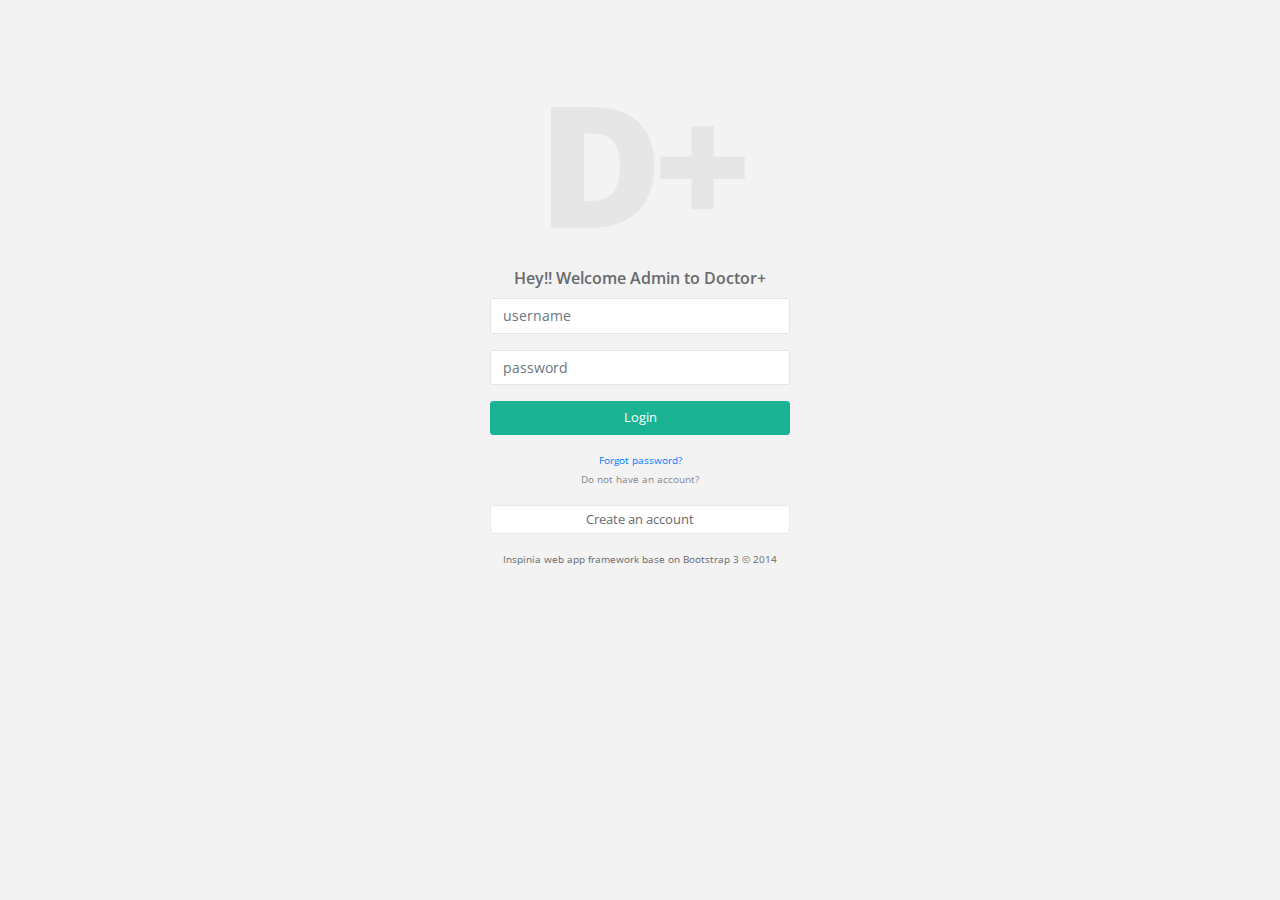
==== WebContent/index.html @ eed7217c "adding hey there" ====
<!DOCTYPE html>
<!-- saved from url=(0090)file:///D:/SridharVinci3UI/Inspinia/inspinia_admin-v2.9.2/inspinia_admin-v2.9.2/login.html -->
<html><!-- Mirrored from webapplayers.com/inspinia_admin-v2.9.2/login.html by HTTrack Website Copier/3.x [XR&CO'2014], Thu, 26 Sep 2019 14:20:38 GMT --><head><meta http-equiv="Content-Type" content="text/html; charset=UTF-8">


 <meta name="viewport" content="width=device-width, initial-scale=1.0">

 <title>DoctorApp | Login</title>

 <link href="./INSPINIA _ Login_files/bootstrap.min.css" rel="stylesheet">
 <link href="./INSPINIA _ Login_files/font-awesome.css" rel="stylesheet">

 <link href="./INSPINIA _ Login_files/animate.css" rel="stylesheet">
 <link href="./INSPINIA _ Login_files/style.css" rel="stylesheet">

</head>

<body class="gray-bg">

<div class="middle-box text-center loginscreen animated fadeInDown">
 <div>


   <h1 class="logo-name center">D+</h1>


  <h3>Hey!! Welcome Admin to Doctor+</h3>


  <form   action="LoginController" method="post">
   <div class="form-group">
    <input   class="form-control" placeholder="username" name="username" required="">
   </div>
   <div class="form-group">
    <input type="password" class="form-control" placeholder="password" name="password" required="">
   </div>
   <button type="submit" value ="Login" class="btn btn-primary block full-width m-b">Login</button>

   <a href="file:///D:/SridharVinci3UI/Inspinia/inspinia_admin-v2.9.2/inspinia_admin-v2.9.2/login.html#"><small>Forgot password?</small></a>
   <p class="text-muted text-center"><small>Do not have an account?</small></p>
   <a class="btn btn-sm btn-white btn-block" href="file:///D:/SridharVinci3UI/Inspinia/inspinia_admin-v2.9.2/inspinia_admin-v2.9.2/register.html">Create an account</a>
  </form>
  <p class="m-t"> <small>Inspinia web app framework base on Bootstrap 3 © 2014</small> </p>
 </div>
</div>

<!-- Mainly scripts -->
<script src="./INSPINIA _ Login_files/jquery-3.1.1.min.js.download"></script>
<script src="./INSPINIA _ Login_files/popper.min.js.download"></script>
<script src="./INSPINIA _ Login_files/bootstrap.js.download"></script>




<!-- Mirrored from webapplayers.com/inspinia_admin-v2.9.2/login.html by HTTrack Website Copier/3.x [XR&CO'2014], Thu, 26 Sep 2019 14:20:38 GMT -->

</body></html>
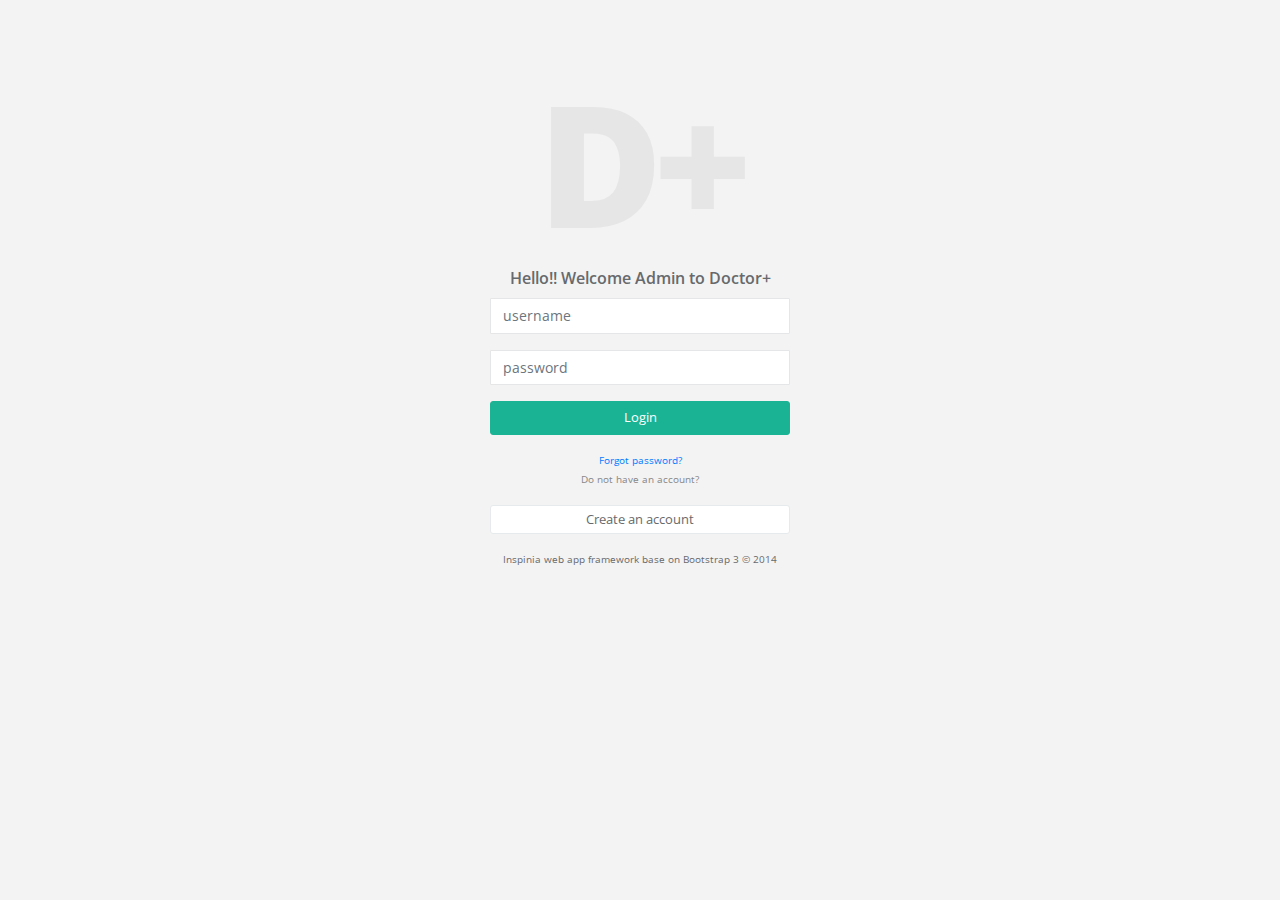
==== commit e794d150: "COnflict resolved" ====
--- a/WebContent/index.html
+++ b/WebContent/index.html
@@ -24,7 +24,7 @@
    <h1 class="logo-name center">D+</h1>
 
 
-  <h3>Hey!! Welcome Admin to Doctor+</h3>
+  <h3>Hello!! Welcome Admin to Doctor+</h3>
 
 
   <form   action="LoginController" method="post">
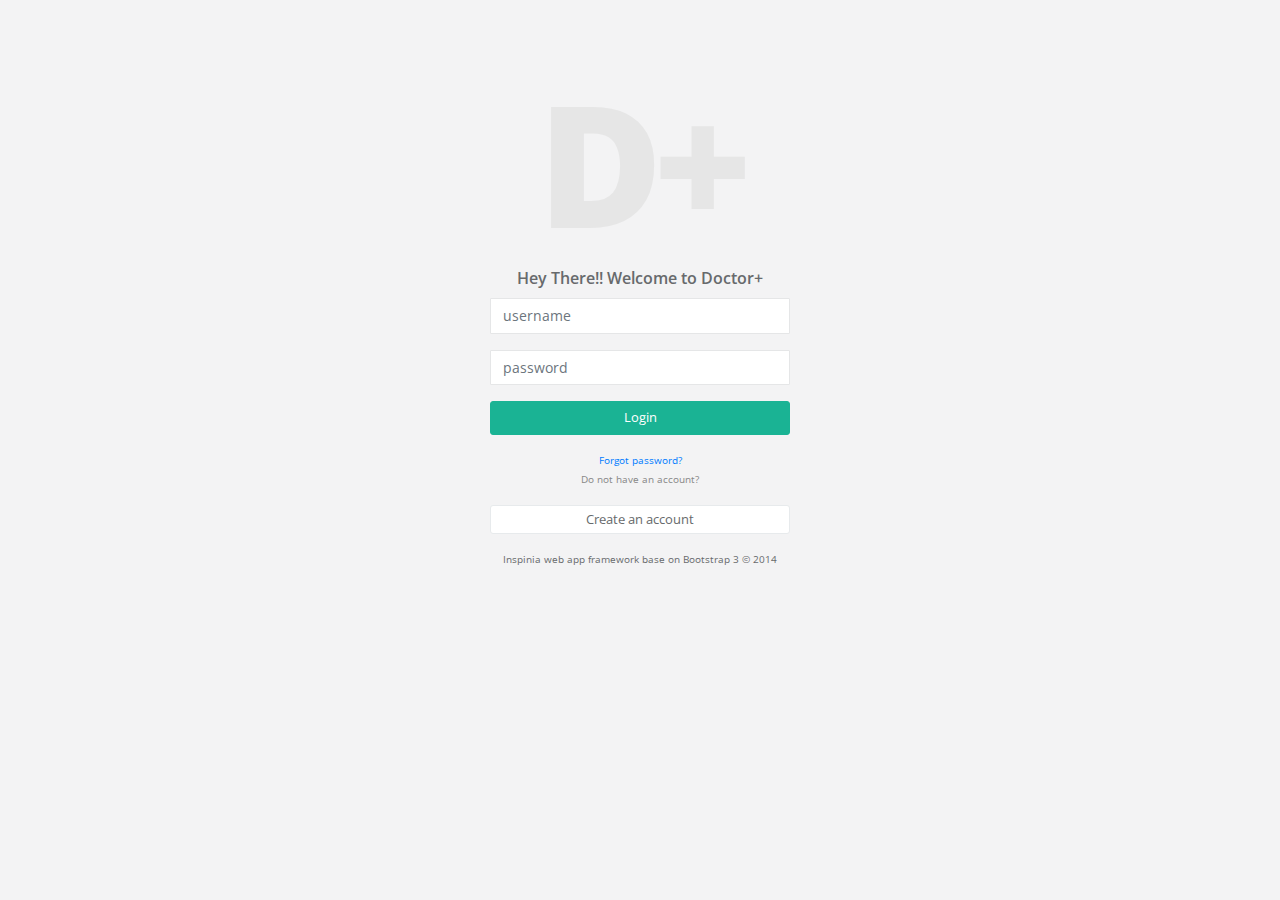
==== commit d67c2f76: "Added new welcome message" ====
--- a/WebContent/index.html
+++ b/WebContent/index.html
@@ -24,7 +24,7 @@
    <h1 class="logo-name center">D+</h1>
 
 
-  <h3>Hello!! Welcome Admin to Doctor+</h3>
+  <h3>Hey There!! Welcome to Doctor+</h3>
 
 
   <form   action="LoginController" method="post">
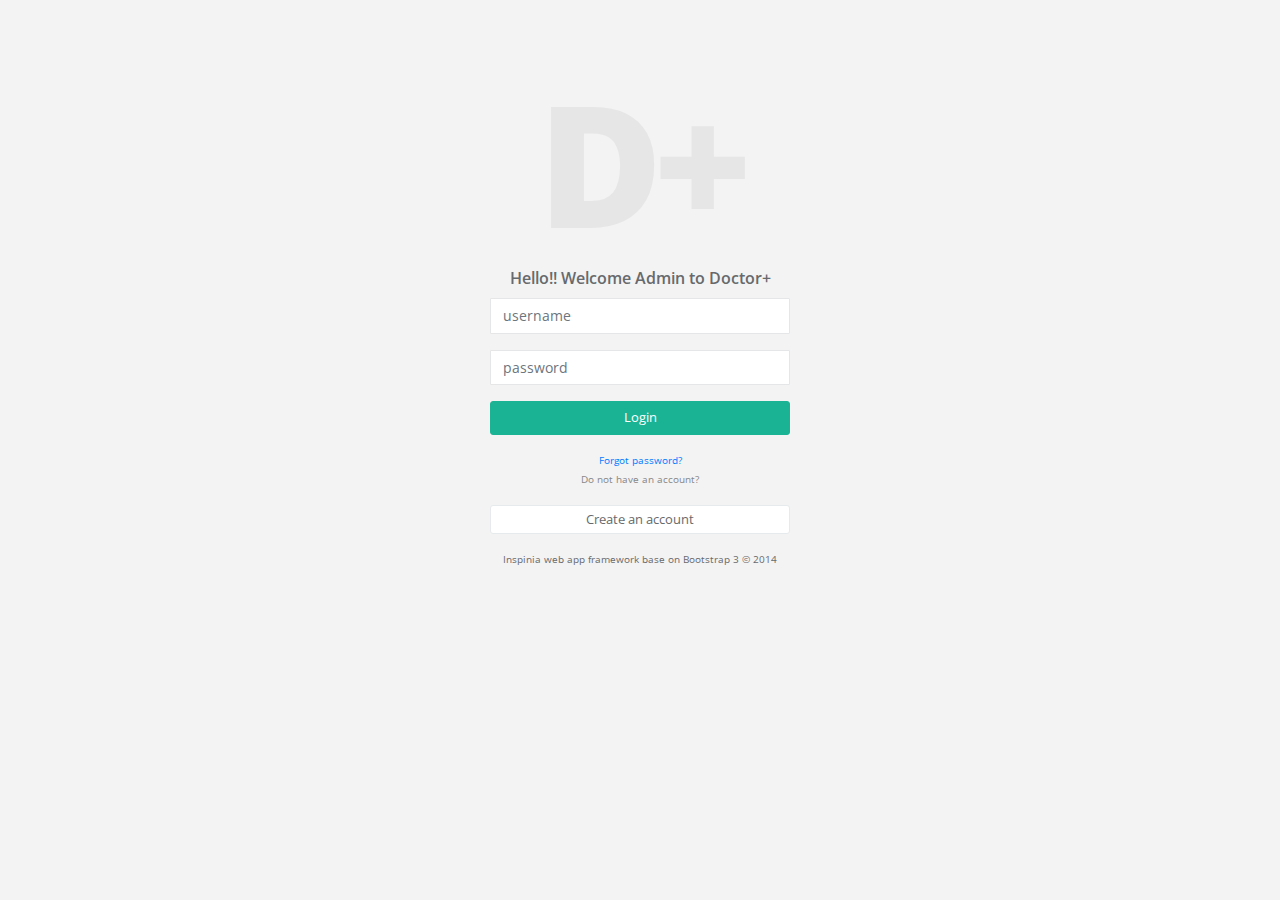
==== commit 54d408a1: "Conflict resolution with feature-add : abc" ====
--- a/WebContent/index.html
+++ b/WebContent/index.html
@@ -24,7 +24,7 @@
    <h1 class="logo-name center">D+</h1>
 
 
-  <h3>Hey There!! Welcome to Doctor+</h3>
+  <h3>Hello!! Welcome Admin to Doctor+</h3>
 
 
   <form   action="LoginController" method="post">
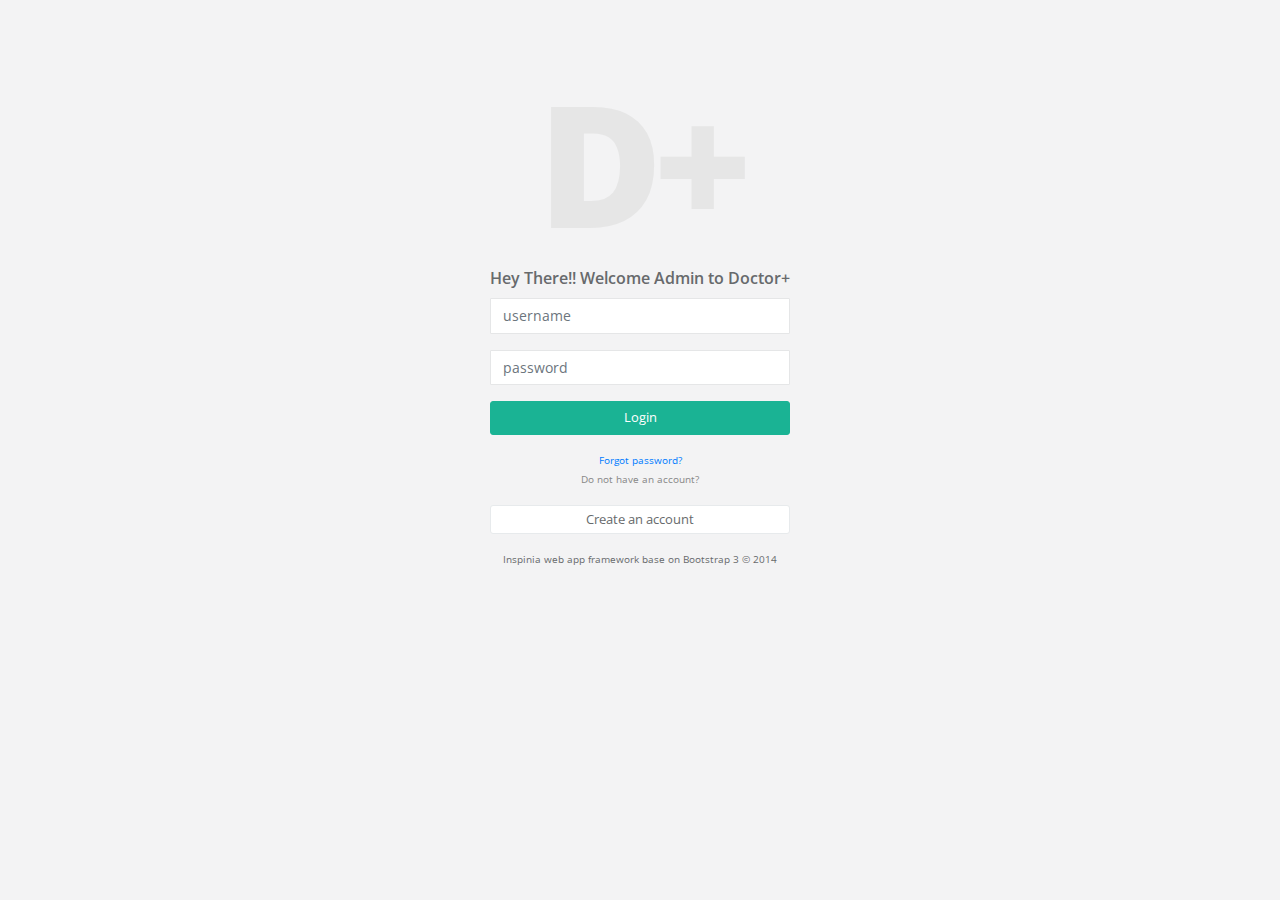
==== commit d2677315: "Updated Welcome Message for Admins" ====
--- a/WebContent/index.html
+++ b/WebContent/index.html
@@ -24,7 +24,7 @@
    <h1 class="logo-name center">D+</h1>
 
 
-  <h3>Hello!! Welcome Admin to Doctor+</h3>
+  <h3>Hey There!! Welcome Admin to Doctor+</h3>
 
 
   <form   action="LoginController" method="post">
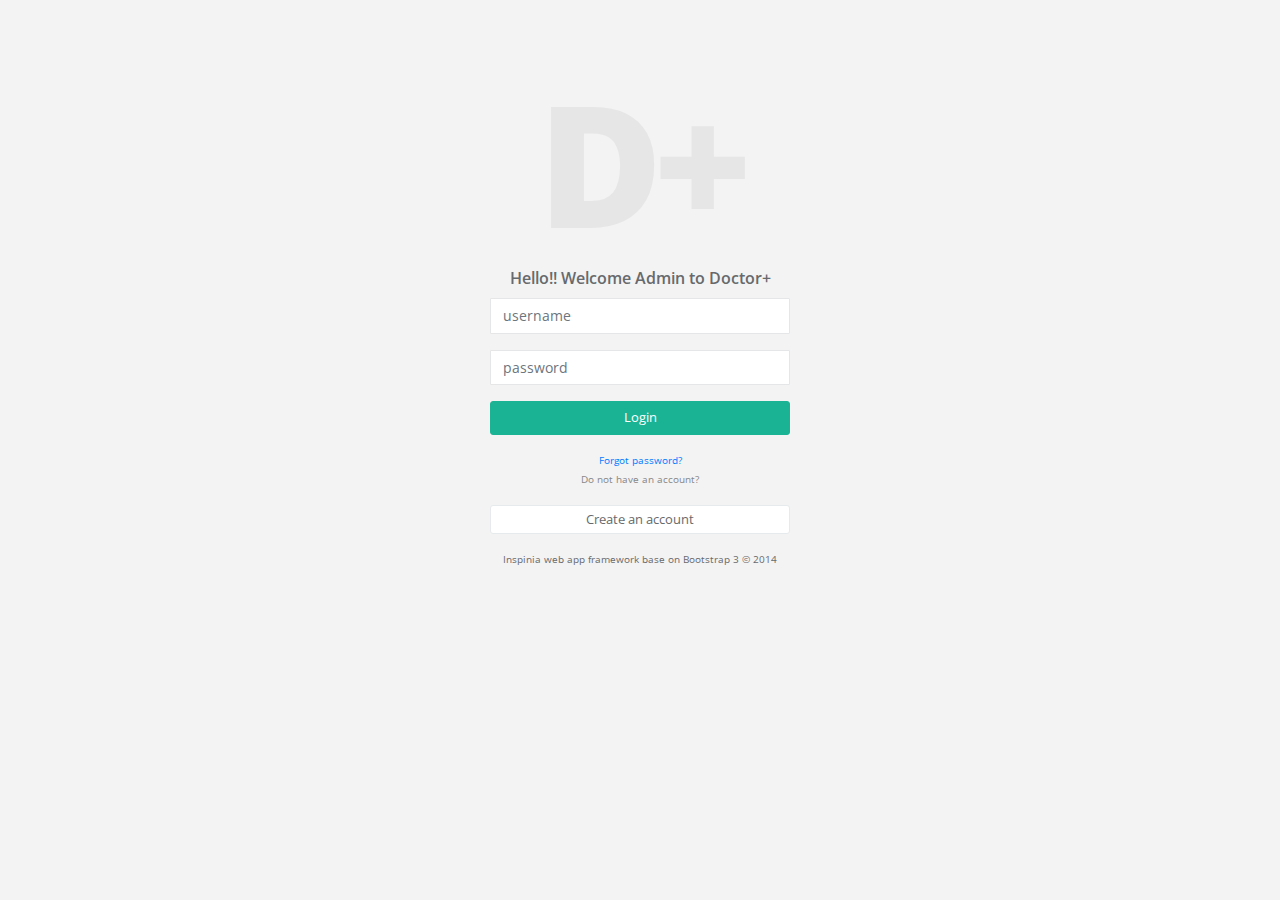
==== commit 7c3f06f3: "Conflict resolution for feature" ====
--- a/WebContent/index.html
+++ b/WebContent/index.html
@@ -24,7 +24,7 @@
    <h1 class="logo-name center">D+</h1>
 
 
-  <h3>Hey There!! Welcome Admin to Doctor+</h3>
+  <h3>Hello!! Welcome Admin to Doctor+</h3>
 
 
   <form   action="LoginController" method="post">
